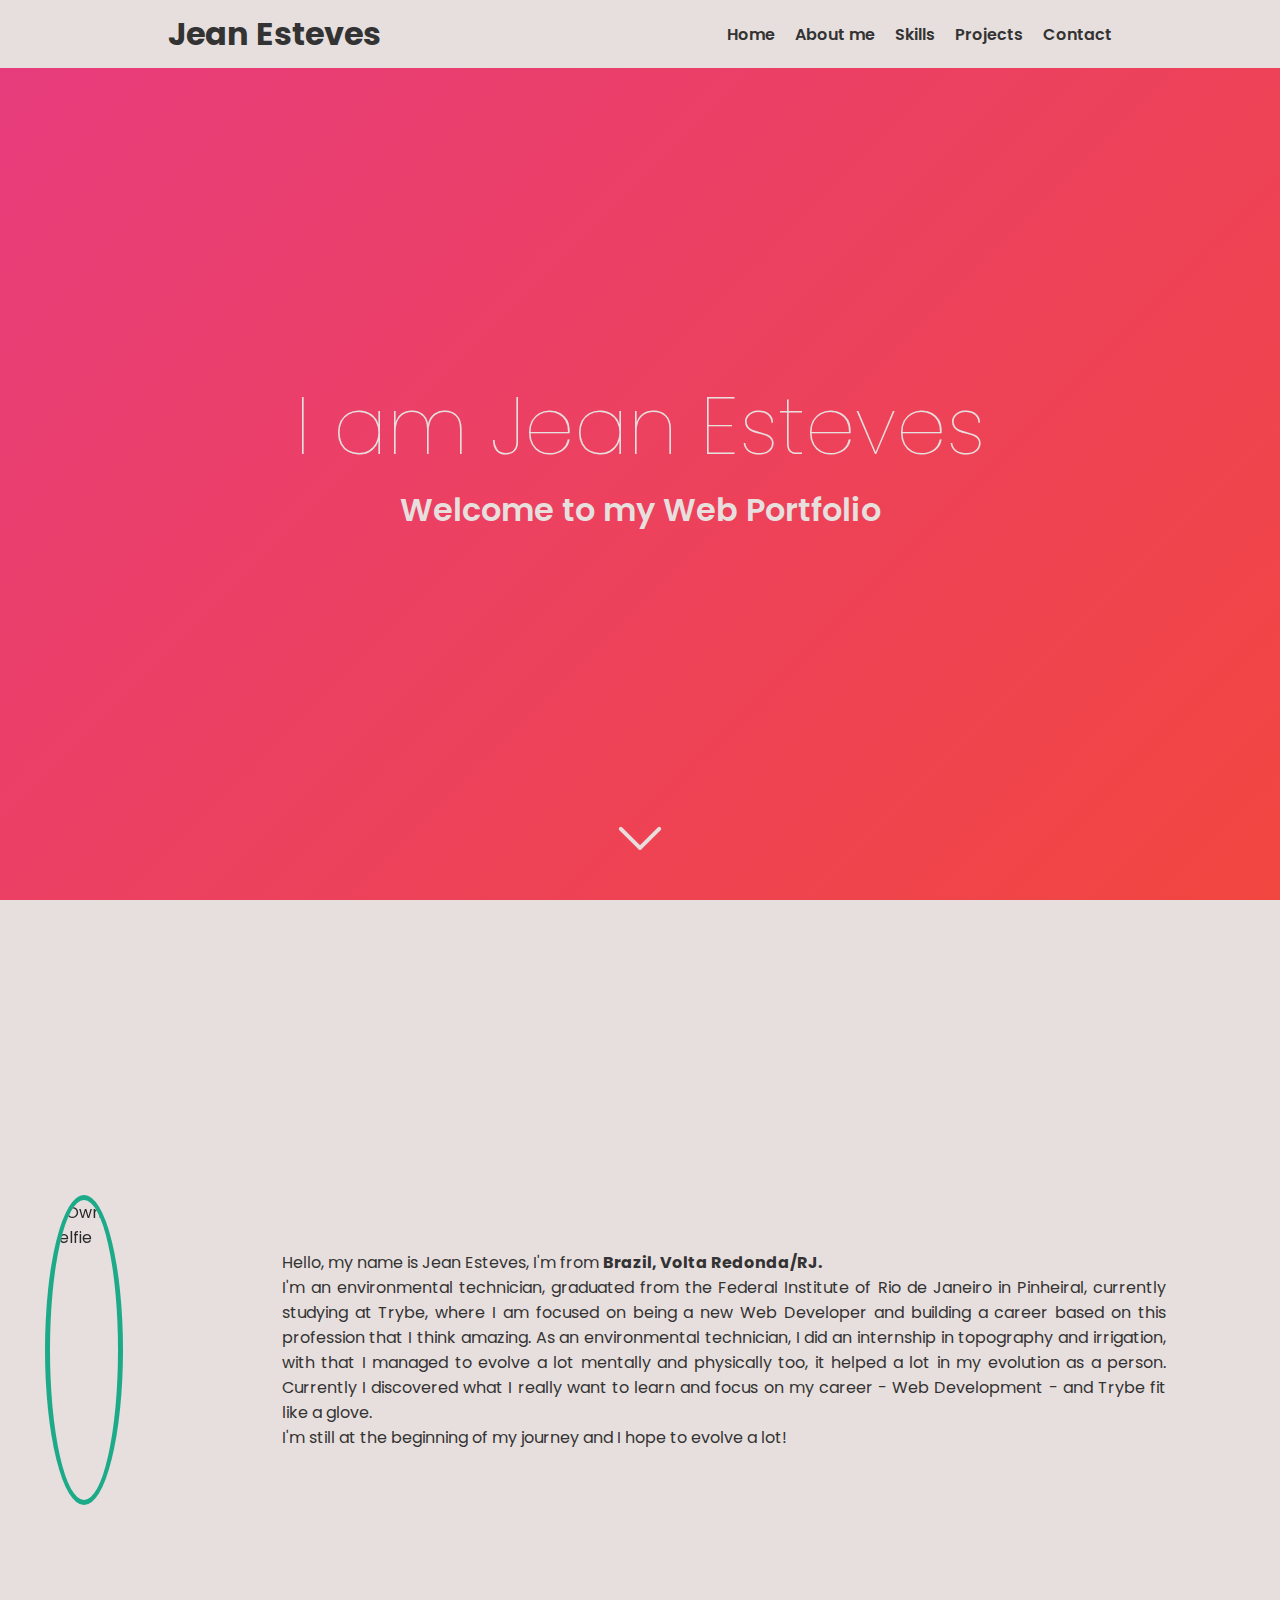
==== index.html @ ea4729e9 "nav feita" ====
<!DOCTYPE html>
<html lang="en">
  <head>
    <meta charset="UTF-8" />
    <link rel="preconnect" href="https://fonts.gstatic.com" />
    <link
      href="https://fonts.googleapis.com/css2?family=Poppins:ital,wght@0,200;0,300;0,400;0,500;0,600;1,200;1,300;1,400;1,500;1,600&display=swap"
      rel="stylesheet"
    />
		<link rel="preconnect" href="https://fonts.gstatic.com">
		<link href="https://fonts.googleapis.com/css2?family=Sintony:wght@400;700&display=swap" rel="stylesheet">
    <title>Portfolio | Home</title>
    <link
      rel="shortcut icon"
      href="public/portfolio.png"
      type="image/favicon.png"
    />
    <link rel="stylesheet" href="https://cdnjs.cloudflare.com/ajax/libs/animate.css/4.1.1/animate.min.css" />
    <link rel="stylesheet" type="text/css" href="style.css" />
  </head>
  <body>
		<nav class="nav-bar row">
			<div class="row">
				<h1 class="animated">Jean Esteves</h1>
			</div>
				<div class="row bar">
					<a href="#hero">Home</a>
					<a href="#description">About me</a>
					<a href="">Skills</a>
					<a href="projects.html">Projects</a>
					<a href="">Contact</a>
				</div>
		</nav>
    <header id="hero" class="column center">
      <h1 class="animate__animated animate__zoomInDown">I am Jean Esteves</h1>
			<h2 class="animate__animated animate__zoomInDown">Welcome to my Web Portfolio</h2>
			<a href="#description" onClick="scroll(0, 100)" class="animated animate__bounce"></a>
    </header>
		<section class="row center">
			<img class="border-img margin" src="https://media-exp1.licdn.com/dms/image/C4D03AQEQ98tojy8_SA/profile-displayphoto-shrink_200_200/0/1614861803107?e=1621468800&v=beta&t=xj0JyMyKRTUQZuPEvro9BOyjD8mfLPBQEzAtiOFyAzc" alt="Own Selfie">
			<div class="animate__animated animate__fadeInUp margin">
				<p id="description">
					Hello, my name is Jean Esteves, I'm from <strong>Brazil, Volta Redonda/RJ.</strong>
					<br>
					I'm an environmental technician, graduated from the Federal Institute of Rio de Janeiro in Pinheiral, currently studying at Trybe, where I am focused on being a new Web Developer and building a career based on this profession that I think amazing. As an environmental technician, I did an internship in topography and irrigation, with that I managed to evolve a lot mentally and physically too, it helped a lot in my evolution as a person. Currently I discovered what I really want to learn and focus on my career - Web Development - and Trybe fit like a glove.
					<br>
					I'm still at the beginning of my journey and I hope to evolve a lot!
				</p>
			</div>
		</section>
		<script src="script.js"></script>
  </body>
</html>
---- style.css ----
* {
  margin: 0;
  padding: 0;
  box-sizing: border-box;
}

html {
  scroll-behavior: smooth;
}

nav {
  width: 100%;
  background: #E7DFDD;
  z-index: 1;
}

nav h1.animated {
  animation-duration: 2.5s;
  color: linear-gradient(-45deg, #0056f7, #23d5ab, #f5492b, #e73c7e);
  animation: move-text-color 5s ease infinite;
}

@keyframes move-text-color {
  0% {
    bottom: -0.2em;
    opacity: 1;
    color: #2355d5;
  }
  
  50% {
    bottom: 0.2em;
    color: #f5492b;
  }

  75% {
    bottom: 0.1em;
    color: #e73c7e;
  }

  100% {
    bottom: 0;
    opacity: 1;
    color:#0056f7;
  }
}

h1, h2, h3, h4, h5, h6, p {
  cursor: default;
}

nav a {
  padding-left: 20px;
  text-decoration: none;
  color: #333;
  font-weight: 600;
  transition: 0.2s;
}

nav a:hover {
  filter: brightness(400%);
  cursor: pointer;
}

.nav-bar {
  position: fixed;
  justify-content: space-around;
  padding: 10px;
}

.bar {
  justify-content: space-between;
  align-items: center;
  padding-left: 10px;
}

body {
  font-family: 'Poppins', sans-serif;
  overflow-x: hidden;
  color: #333;
}

header {
  height: 100vh;
  background: linear-gradient(-45deg, #0056f7, #23d5ab, #f5492b, #e73c7e);
  animation: gradient 15s ease infinite;
  background-size: 400% 400%;
  color: #E7DFDD;
}

@keyframes gradient {
	0% {
		background-position: 0% 50%;
	}
	50% {
		background-position: 100% 50%;
	}
	100% {
		background-position: 0% 50%;
	}
}

header h1 {
  font-weight: 100;
  font-size: 5em;
}

header h2 {
  font-weight: 600;
  font-size: 2em;
}

header a.animated {
  position: absolute;
  margin: auto;
  right: 0;
  left: 0;
  bottom: 50px;
  height: 4px;
  width: 4px;
  border-radius: 2px;
  background: #E7DFDD;
  animation-duration: 2.5s;
  animation-iteration-count: infinite;
}

header a::before,
header a::after {
  position: absolute;
  top: -23px;
  content: "";
  height: 30px;
  width: 4px;
  border-radius: 2px;
  background: #E7DFDD;
}

header a::before {
  left: -10px;
  -webkit-transform: rotate(-45deg);
  -moz-transform:    rotate(-45deg);
  -ms-transform:     rotate(-45deg);
  -o-transform:      rotate(-45deg);
  transform:         rotate(-45deg);
}

header a::after {
  right: -10px;
  -webkit-transform: rotate(45deg);
  -moz-transform:    rotate(45deg);
  -ms-transform:     rotate(45deg);
  -o-transform:      rotate(45deg);
  transform:         rotate(45deg);
}

.column {
  display: flex;
  flex-direction: column;
}

.row {
  display: flex;
}

section {
  height: 100vh;
  background: #E7DFDD;
}

img {
  filter: brightness(80%);
  border-radius: 50%;
  width: 300px;
  height: 300px;
  margin-left: 40px;
}

.border-img {
  box-shadow: 0px 0px 0px 5px #23d5ab;
  transition: box-shadow 0.6s linear;
  margin: 0.5em;
}

.border-img:hover { box-shadow: 0px 0px 0px 10px#0056f7; }

section p {
  margin: 4em;
  text-align: justify;
}

.center {
  justify-content: center;
  align-items: center;
}

.margin {
  margin: 50px;
}
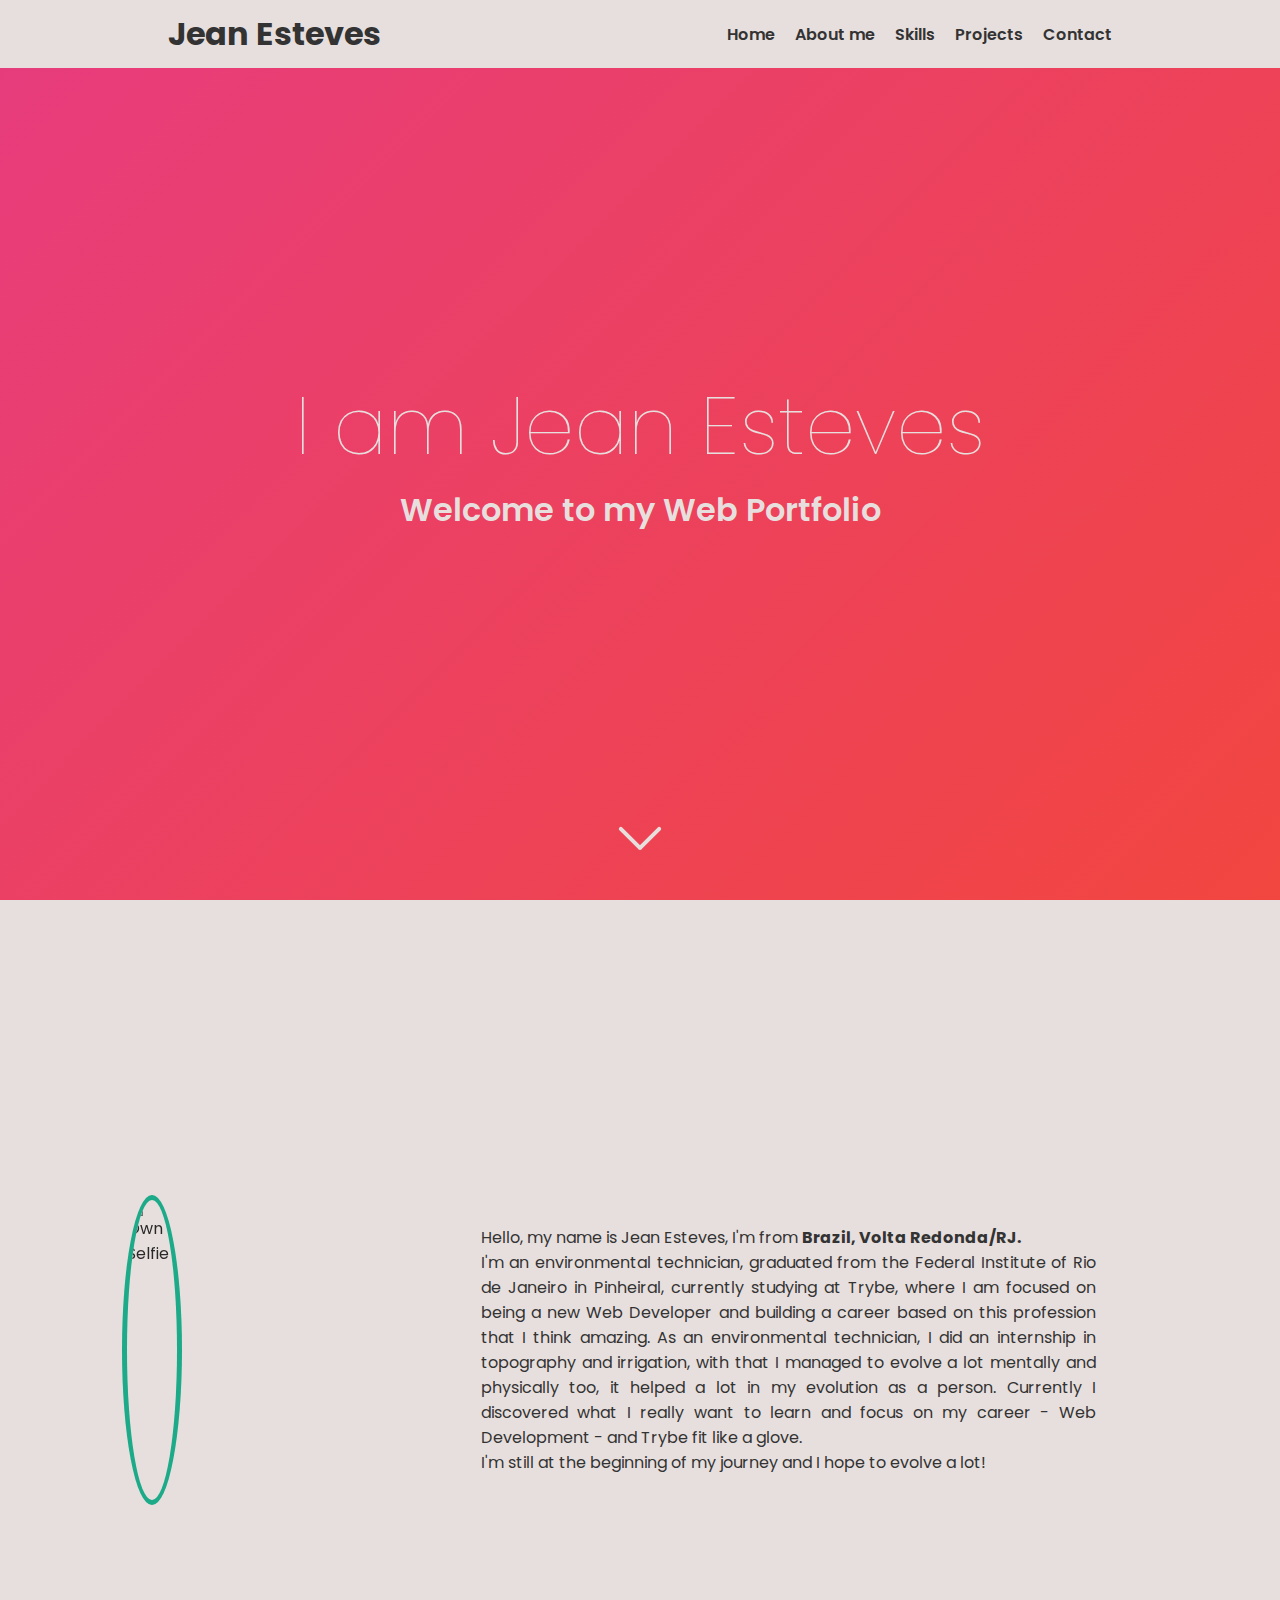
==== commit f4f8c768: "algumas mudanças" ====
--- a/index.html
+++ b/index.html
@@ -1,7 +1,9 @@
 <!DOCTYPE html>
 <html lang="en">
   <head>
-    <meta charset="UTF-8" />
+    <meta charset="UTF-8">
+  	<meta http-equiv="X-UA-Compatible" content="IE=edge">
+  	<meta name="viewport" content="width=device-width, initial-scale=1.0">
     <link rel="preconnect" href="https://fonts.gstatic.com" />
     <link
       href="https://fonts.googleapis.com/css2?family=Poppins:ital,wght@0,200;0,300;0,400;0,500;0,600;1,200;1,300;1,400;1,500;1,600&display=swap"
@@ -36,8 +38,8 @@
 			<h2 class="animate__animated animate__zoomInDown">Welcome to my Web Portfolio</h2>
 			<a href="#description" onClick="scroll(0, 100)" class="animated animate__bounce"></a>
     </header>
-		<section class="row center">
-			<img class="border-img margin" src="https://media-exp1.licdn.com/dms/image/C4D03AQEQ98tojy8_SA/profile-displayphoto-shrink_200_200/0/1614861803107?e=1621468800&v=beta&t=xj0JyMyKRTUQZuPEvro9BOyjD8mfLPBQEzAtiOFyAzc" alt="Own Selfie">
+		<section class="row center mobile">
+			<img class="border-img margin align" src="https://media-exp1.licdn.com/dms/image/C4D03AQEQ98tojy8_SA/profile-displayphoto-shrink_200_200/0/1614861803107?e=1621468800&v=beta&t=xj0JyMyKRTUQZuPEvro9BOyjD8mfLPBQEzAtiOFyAzc" alt="Own Selfie">
 			<div class="animate__animated animate__fadeInUp margin">
 				<p id="description">
 					Hello, my name is Jean Esteves, I'm from <strong>Brazil, Volta Redonda/RJ.</strong>
--- a/style.css
+++ b/style.css
@@ -180,7 +180,9 @@
   margin: 0.5em;
 }
 
-.border-img:hover { box-shadow: 0px 0px 0px 10px#0056f7; }
+.border-img:hover { 
+  box-shadow: 0px 0px 0px 10px#0056f7; 
+}
 
 section p {
   margin: 4em;
@@ -193,5 +195,31 @@
 }
 
 .margin {
-  margin: 50px;
-}+  margin: 120px;
+}
+
+img.align {
+  margin-left: 127px;
+}
+
+
+@media only screen and (max-width: 720px) {  
+  header{
+    text-align: center;
+  }
+
+  section {
+    height: 100%;
+  }
+
+  section div.margin {
+    margin: 0;
+  }
+
+  section.row {
+    flex-direction: column;
+  }
+  section.row div{
+    flex-direction: column;
+  }
+}
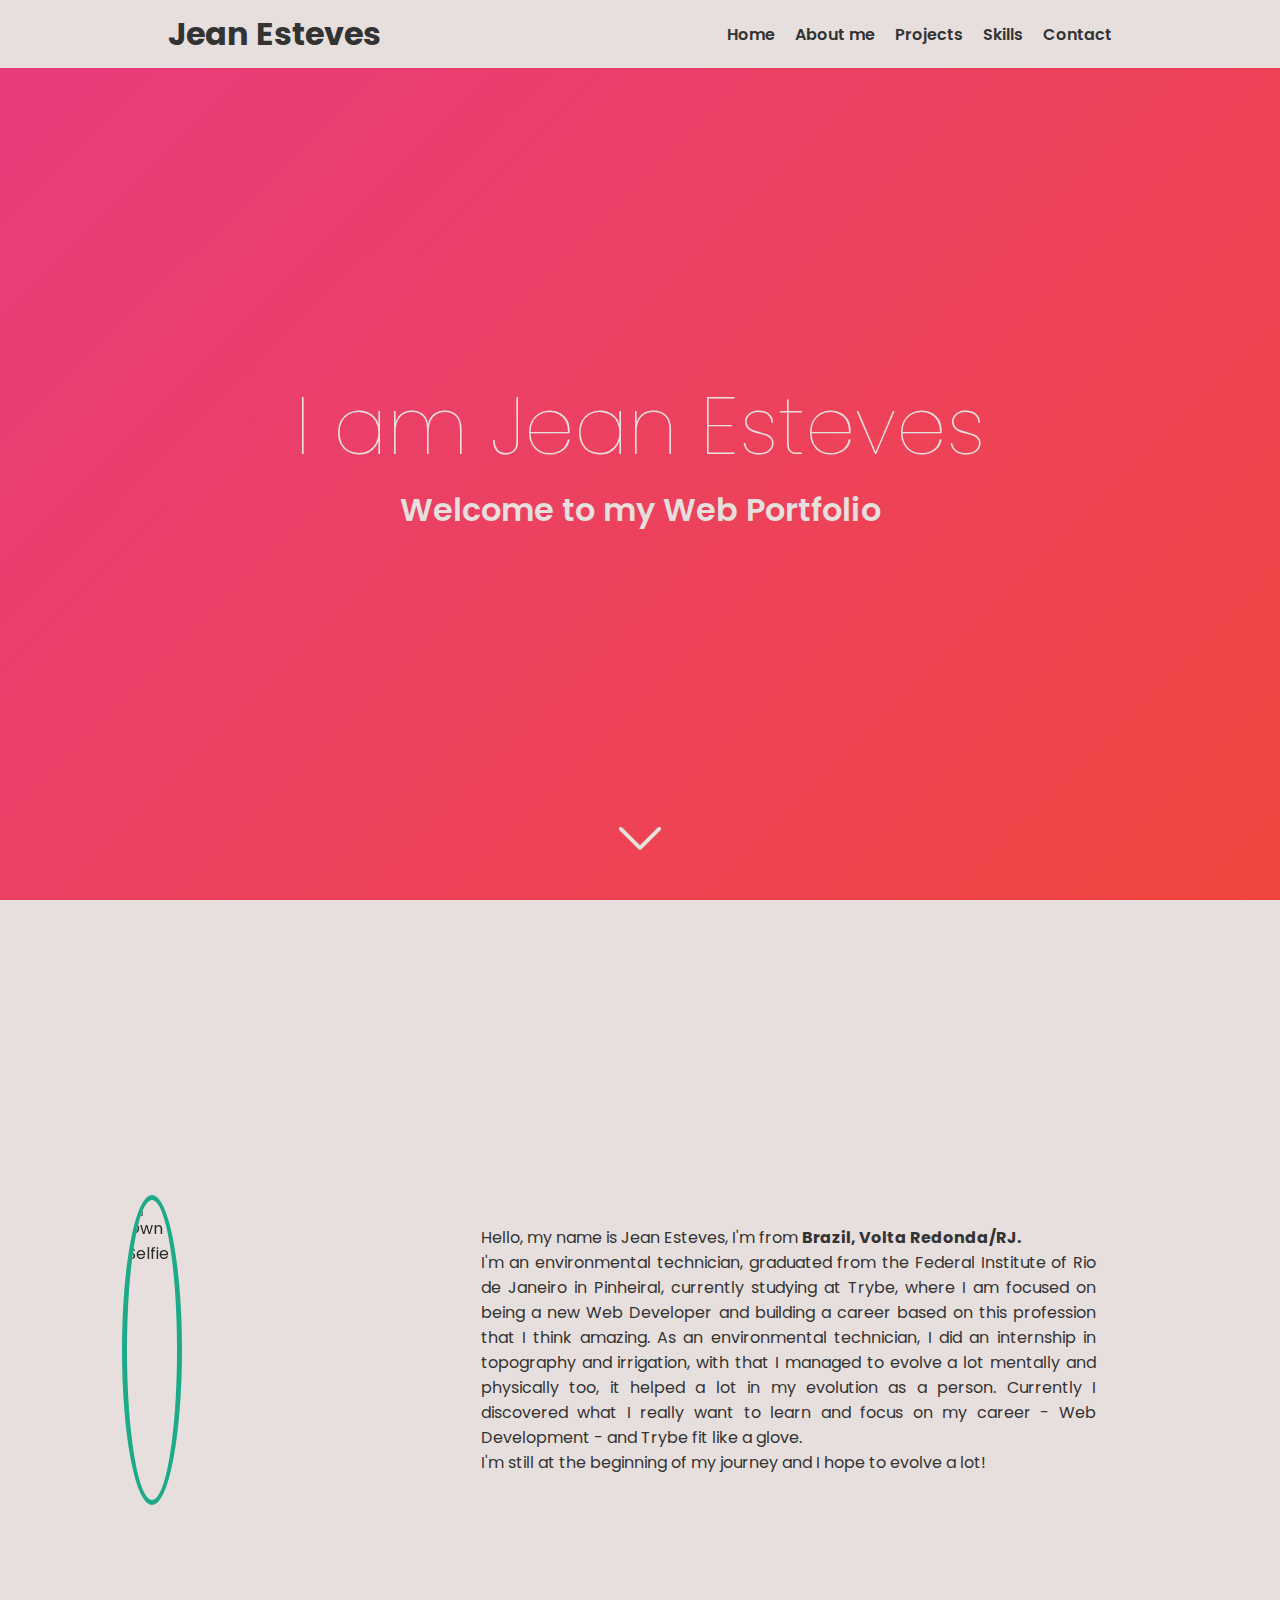
==== commit 99f3a069: "mudando disposiçao da nav" ====
--- a/index.html
+++ b/index.html
@@ -26,11 +26,11 @@
 				<h1 class="animated">Jean Esteves</h1>
 			</div>
 				<div class="row bar">
-					<a href="#hero">Home</a>
-					<a href="#description">About me</a>
-					<a href="">Skills</a>
-					<a href="projects.html">Projects</a>
-					<a href="">Contact</a>
+					<a href="index.html#hero">Home</a>
+					<a href="index.html#description">About me</a>
+					<a href="projects.html#projects">Projects</a>
+					<a href="projects.html#skills">Skills</a>
+					<a href="contact.html">Contact</a>
 				</div>
 		</nav>
     <header id="hero" class="column center">
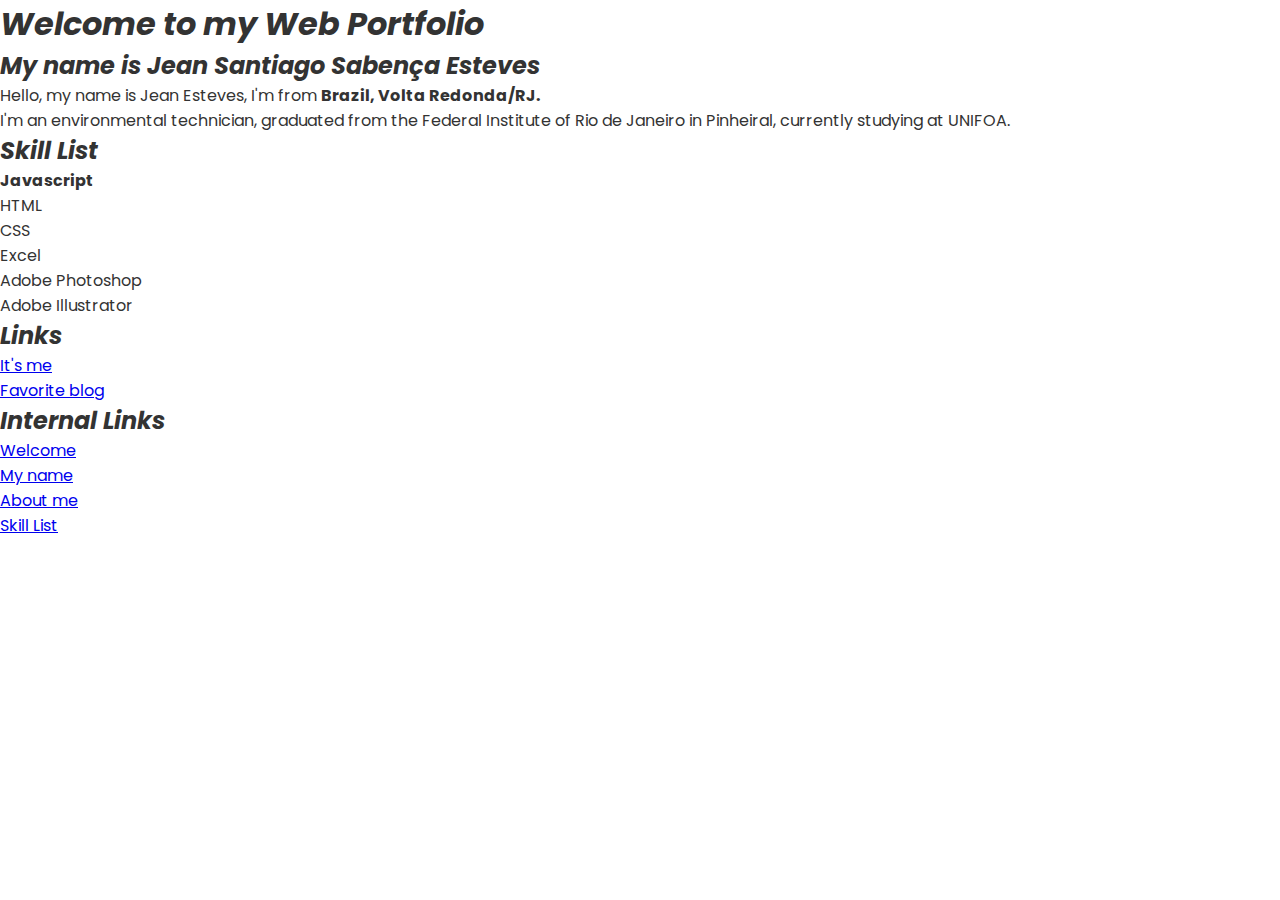
==== commit e419d4ca: "Update introduction" ====
--- a/index.html
+++ b/index.html
@@ -1,55 +1,42 @@
 <!DOCTYPE html>
 <html lang="en">
-  <head>
+<head>
     <meta charset="UTF-8">
-  	<meta http-equiv="X-UA-Compatible" content="IE=edge">
-  	<meta name="viewport" content="width=device-width, initial-scale=1.0">
-    <link rel="preconnect" href="https://fonts.gstatic.com" />
-    <link
-      href="https://fonts.googleapis.com/css2?family=Poppins:ital,wght@0,200;0,300;0,400;0,500;0,600;1,200;1,300;1,400;1,500;1,600&display=swap"
-      rel="stylesheet"
-    />
-		<link rel="preconnect" href="https://fonts.gstatic.com">
-		<link href="https://fonts.googleapis.com/css2?family=Sintony:wght@400;700&display=swap" rel="stylesheet">
-    <title>Portfolio | Home</title>
-    <link
-      rel="shortcut icon"
-      href="public/portfolio.png"
-      type="image/favicon.png"
-    />
-    <link rel="stylesheet" href="https://cdnjs.cloudflare.com/ajax/libs/animate.css/4.1.1/animate.min.css" />
-    <link rel="stylesheet" type="text/css" href="style.css" />
-  </head>
-  <body>
-		<nav class="nav-bar row">
-			<div class="row">
-				<h1 class="animated">Jean Esteves</h1>
-			</div>
-				<div class="row bar">
-					<a href="index.html#hero">Home</a>
-					<a href="index.html#description">About me</a>
-					<a href="projects.html#projects">Projects</a>
-					<a href="projects.html#skills">Skills</a>
-					<a href="contact.html">Contact</a>
-				</div>
-		</nav>
-    <header id="hero" class="column center">
-      <h1 class="animate__animated animate__zoomInDown">I am Jean Esteves</h1>
-			<h2 class="animate__animated animate__zoomInDown">Welcome to my Web Portfolio</h2>
-			<a href="#description" onClick="scroll(0, 100)" class="animated animate__bounce"></a>
-    </header>
-		<section class="row center mobile">
-			<img class="border-img margin align" src="https://media-exp1.licdn.com/dms/image/C4D03AQEQ98tojy8_SA/profile-displayphoto-shrink_200_200/0/1614861803107?e=1621468800&v=beta&t=xj0JyMyKRTUQZuPEvro9BOyjD8mfLPBQEzAtiOFyAzc" alt="Own Selfie">
-			<div class="animate__animated animate__fadeInUp margin">
-				<p id="description">
-					Hello, my name is Jean Esteves, I'm from <strong>Brazil, Volta Redonda/RJ.</strong>
-					<br>
-					I'm an environmental technician, graduated from the Federal Institute of Rio de Janeiro in Pinheiral, currently studying at Trybe, where I am focused on being a new Web Developer and building a career based on this profession that I think amazing. As an environmental technician, I did an internship in topography and irrigation, with that I managed to evolve a lot mentally and physically too, it helped a lot in my evolution as a person. Currently I discovered what I really want to learn and focus on my career - Web Development - and Trybe fit like a glove.
-					<br>
-					I'm still at the beginning of my journey and I hope to evolve a lot!
-				</p>
-			</div>
-		</section>
-		<script src="script.js"></script>
-  </body>
+    <link rel="preconnect" href="https://fonts.gstatic.com">
+    <link href="https://fonts.googleapis.com/css2?family=Poppins:ital,wght@0,200;0,300;0,400;0,500;0,600;1,200;1,300;1,400;1,500;1,600&display=swap" rel="stylesheet">
+    <title>Web Portfolio</title>
+    <link rel="stylesheet" type="text/css" href="style.css">
+</head>
+<body>
+    <h1 id="welcome"><em>Welcome to my Web Portfolio</em></h1>
+    
+    <h2 id="name"><em>My name is Jean Santiago Sabença Esteves</em></h2>
+
+    <p id="introduction">
+        Hello, my name is Jean Esteves, I'm from <strong>Brazil, Volta Redonda/RJ.</strong>
+        <br>
+        I'm an environmental technician, graduated from the Federal Institute of Rio de Janeiro in Pinheiral, currently studying at UNIFOA.
+    </p>
+
+    <h2 id="skill" class="skill-list"><em>Skill List</em></h2>
+
+    <ul class="skill-list">
+        <li><strong>Javascript</strong></li>
+        <li>HTML</li>
+        <li>CSS</li>
+        <li>Excel</li>
+        <li>Adobe Photoshop</li>
+        <li>Adobe Illustrator</li>
+    </ul>
+
+    <h2 id="links"><em>Links</em></h2>
+    <a href="#selfie" class="link">It's me</a><br>
+    <a href="https://blog.betrybe.com/" target="_blank" class="link">Favorite blog</a>
+    
+    <h2 id="internal-links"><em>Internal Links</em></h2>
+    <a href="#welcome" class="link">Welcome</a><br>
+    <a href="#name" class="link">My name</a><br>
+    <a href="#introduction" class="link">About me</a><br>
+    <a href="#skill" class="link">Skill List</a>
+</body>
 </html>
--- a/style.css
+++ b/style.css
@@ -109,7 +109,11 @@
   font-size: 2em;
 }
 
-header a.animated {
+header span a {
+  padding: 40px;
+}
+
+header span.animated {
   position: absolute;
   margin: auto;
   right: 0;
@@ -123,8 +127,8 @@
   animation-iteration-count: infinite;
 }
 
-header a::before,
-header a::after {
+header span::before,
+header span::after {
   position: absolute;
   top: -23px;
   content: "";
@@ -134,7 +138,7 @@
   background: #E7DFDD;
 }
 
-header a::before {
+header span::before {
   left: -10px;
   -webkit-transform: rotate(-45deg);
   -moz-transform:    rotate(-45deg);
@@ -143,7 +147,7 @@
   transform:         rotate(-45deg);
 }
 
-header a::after {
+header span::after {
   right: -10px;
   -webkit-transform: rotate(45deg);
   -moz-transform:    rotate(45deg);
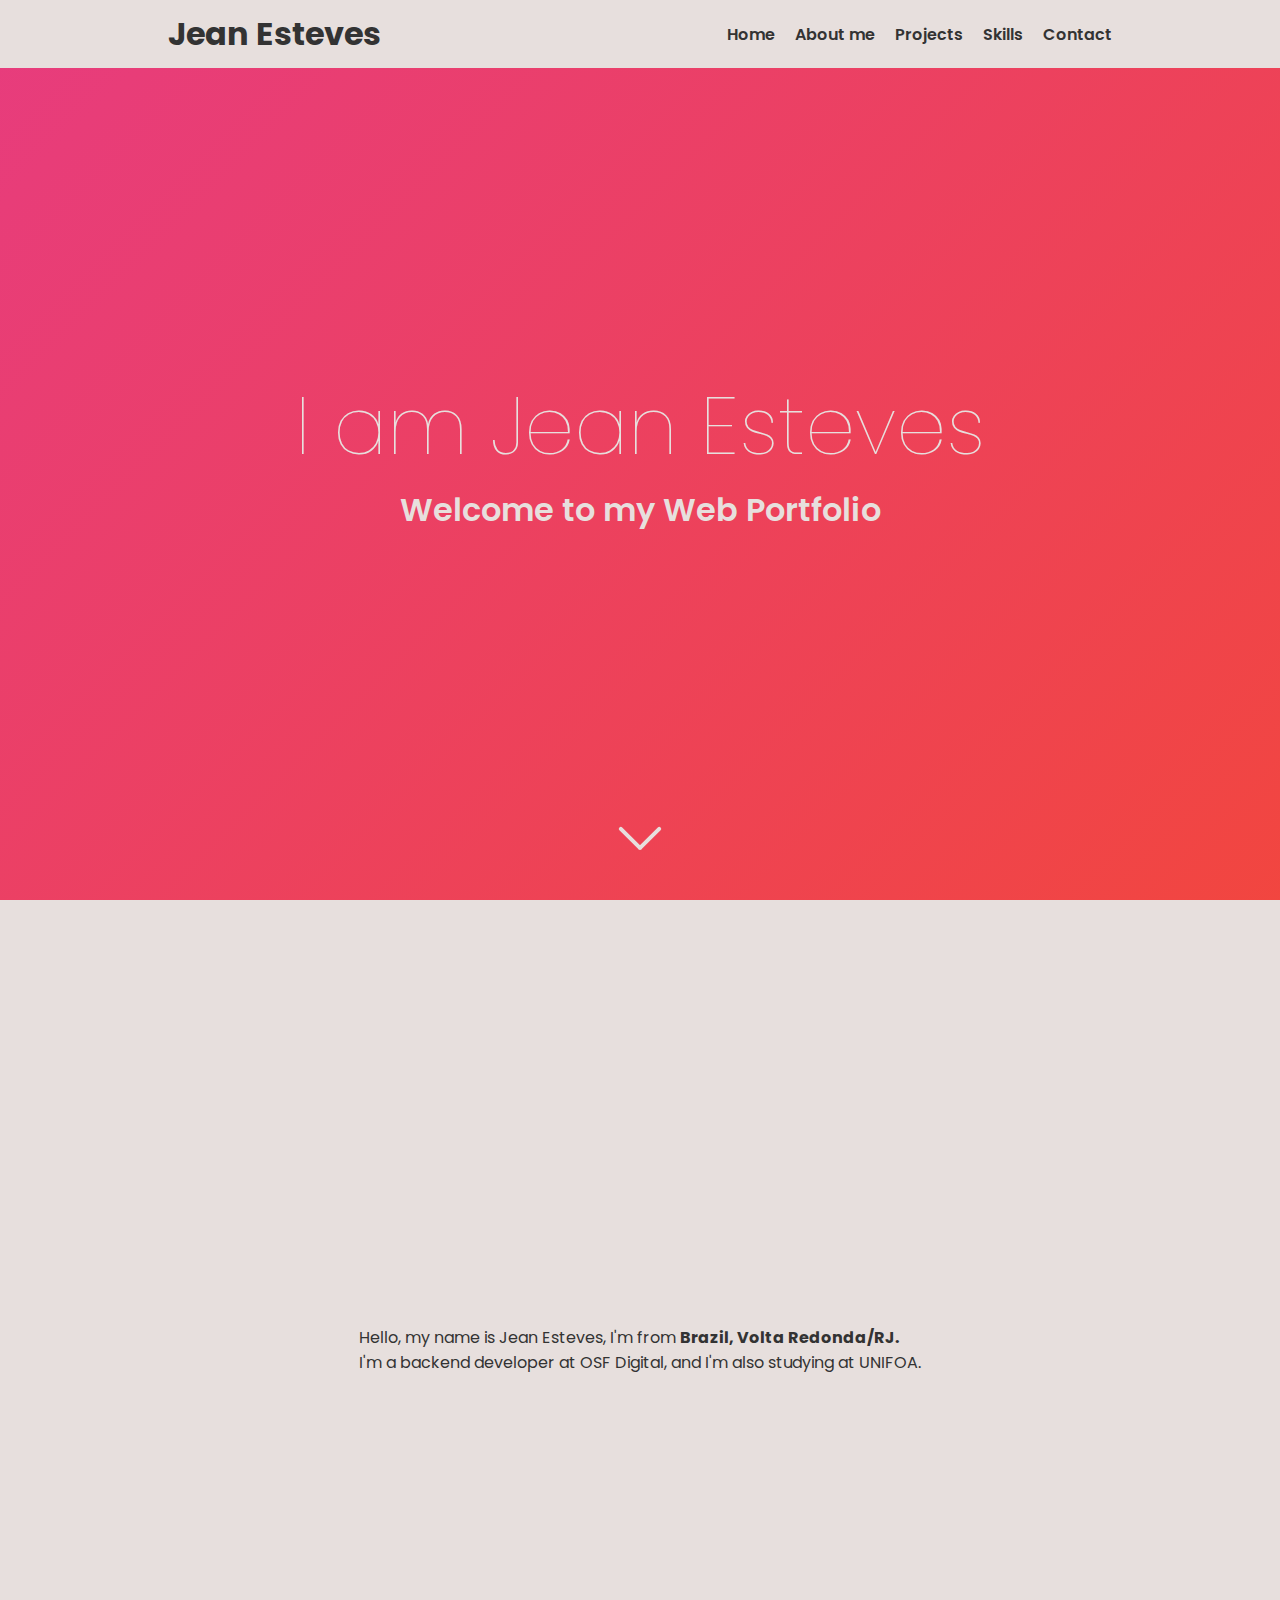
==== commit 63f7d427: "Adjust Introduction" ====
--- a/index.html
+++ b/index.html
@@ -1,42 +1,52 @@
 <!DOCTYPE html>
 <html lang="en">
-<head>
+  <head>
     <meta charset="UTF-8">
-    <link rel="preconnect" href="https://fonts.gstatic.com">
-    <link href="https://fonts.googleapis.com/css2?family=Poppins:ital,wght@0,200;0,300;0,400;0,500;0,600;1,200;1,300;1,400;1,500;1,600&display=swap" rel="stylesheet">
-    <title>Web Portfolio</title>
-    <link rel="stylesheet" type="text/css" href="style.css">
-</head>
-<body>
-    <h1 id="welcome"><em>Welcome to my Web Portfolio</em></h1>
-    
-    <h2 id="name"><em>My name is Jean Santiago Sabença Esteves</em></h2>
-
-    <p id="introduction">
-        Hello, my name is Jean Esteves, I'm from <strong>Brazil, Volta Redonda/RJ.</strong>
-        <br>
-        I'm an environmental technician, graduated from the Federal Institute of Rio de Janeiro in Pinheiral, currently studying at UNIFOA.
-    </p>
-
-    <h2 id="skill" class="skill-list"><em>Skill List</em></h2>
-
-    <ul class="skill-list">
-        <li><strong>Javascript</strong></li>
-        <li>HTML</li>
-        <li>CSS</li>
-        <li>Excel</li>
-        <li>Adobe Photoshop</li>
-        <li>Adobe Illustrator</li>
-    </ul>
-
-    <h2 id="links"><em>Links</em></h2>
-    <a href="#selfie" class="link">It's me</a><br>
-    <a href="https://blog.betrybe.com/" target="_blank" class="link">Favorite blog</a>
-    
-    <h2 id="internal-links"><em>Internal Links</em></h2>
-    <a href="#welcome" class="link">Welcome</a><br>
-    <a href="#name" class="link">My name</a><br>
-    <a href="#introduction" class="link">About me</a><br>
-    <a href="#skill" class="link">Skill List</a>
-</body>
+  	<meta http-equiv="X-UA-Compatible" content="IE=edge">
+  	<meta name="viewport" content="width=device-width, initial-scale=1.0">
+    <link rel="preconnect" href="https://fonts.gstatic.com" />
+    <link
+      href="https://fonts.googleapis.com/css2?family=Poppins:ital,wght@0,200;0,300;0,400;0,500;0,600;1,200;1,300;1,400;1,500;1,600&display=swap"
+      rel="stylesheet"
+    />
+		<link rel="preconnect" href="https://fonts.gstatic.com">
+		<link href="https://fonts.googleapis.com/css2?family=Sintony:wght@400;700&display=swap" rel="stylesheet">
+    <title>Portfolio | Home</title>
+    <link
+      rel="shortcut icon"
+      href="public/portfolio.png"
+      type="image/favicon.png"
+    />
+    <link rel="stylesheet" href="https://cdnjs.cloudflare.com/ajax/libs/animate.css/4.1.1/animate.min.css" />
+    <link rel="stylesheet" type="text/css" href="style.css" />
+  </head>
+  <body>
+		<nav class="nav-bar row">
+			<div class="row">
+				<h1 class="animated">Jean Esteves</h1>
+			</div>
+				<div class="row bar">
+					<a href="index.html#hero">Home</a>
+					<a href="index.html#description">About me</a>
+					<a href="projects.html#projects">Projects</a>
+					<a href="projects.html#skills">Skills</a>
+					<a href="contact.html">Contact</a>
+				</div>
+		</nav>
+    <header id="hero" class="column center">
+      <h1 class="animate__animated animate__zoomInDown">I am Jean Esteves</h1>
+			<h2 class="animate__animated animate__zoomInDown">Welcome to my Web Portfolio</h2>
+			<span class="animated animate__bounce"><a href="index.html#section"></a></span>
+    </header>
+		<section id="section" class="row center mobile">
+			<div class="animate__animated animate__fadeInUp margin">
+				<p id="description">
+					Hello, my name is Jean Esteves, I'm from <strong>Brazil, Volta Redonda/RJ.</strong>
+					<br>
+					I'm a backend developer at OSF Digital, and I'm also studying at UNIFOA.
+				</p>
+			</div>
+		</section>
+		<script src="script.js"></script>
+  </body>
 </html>
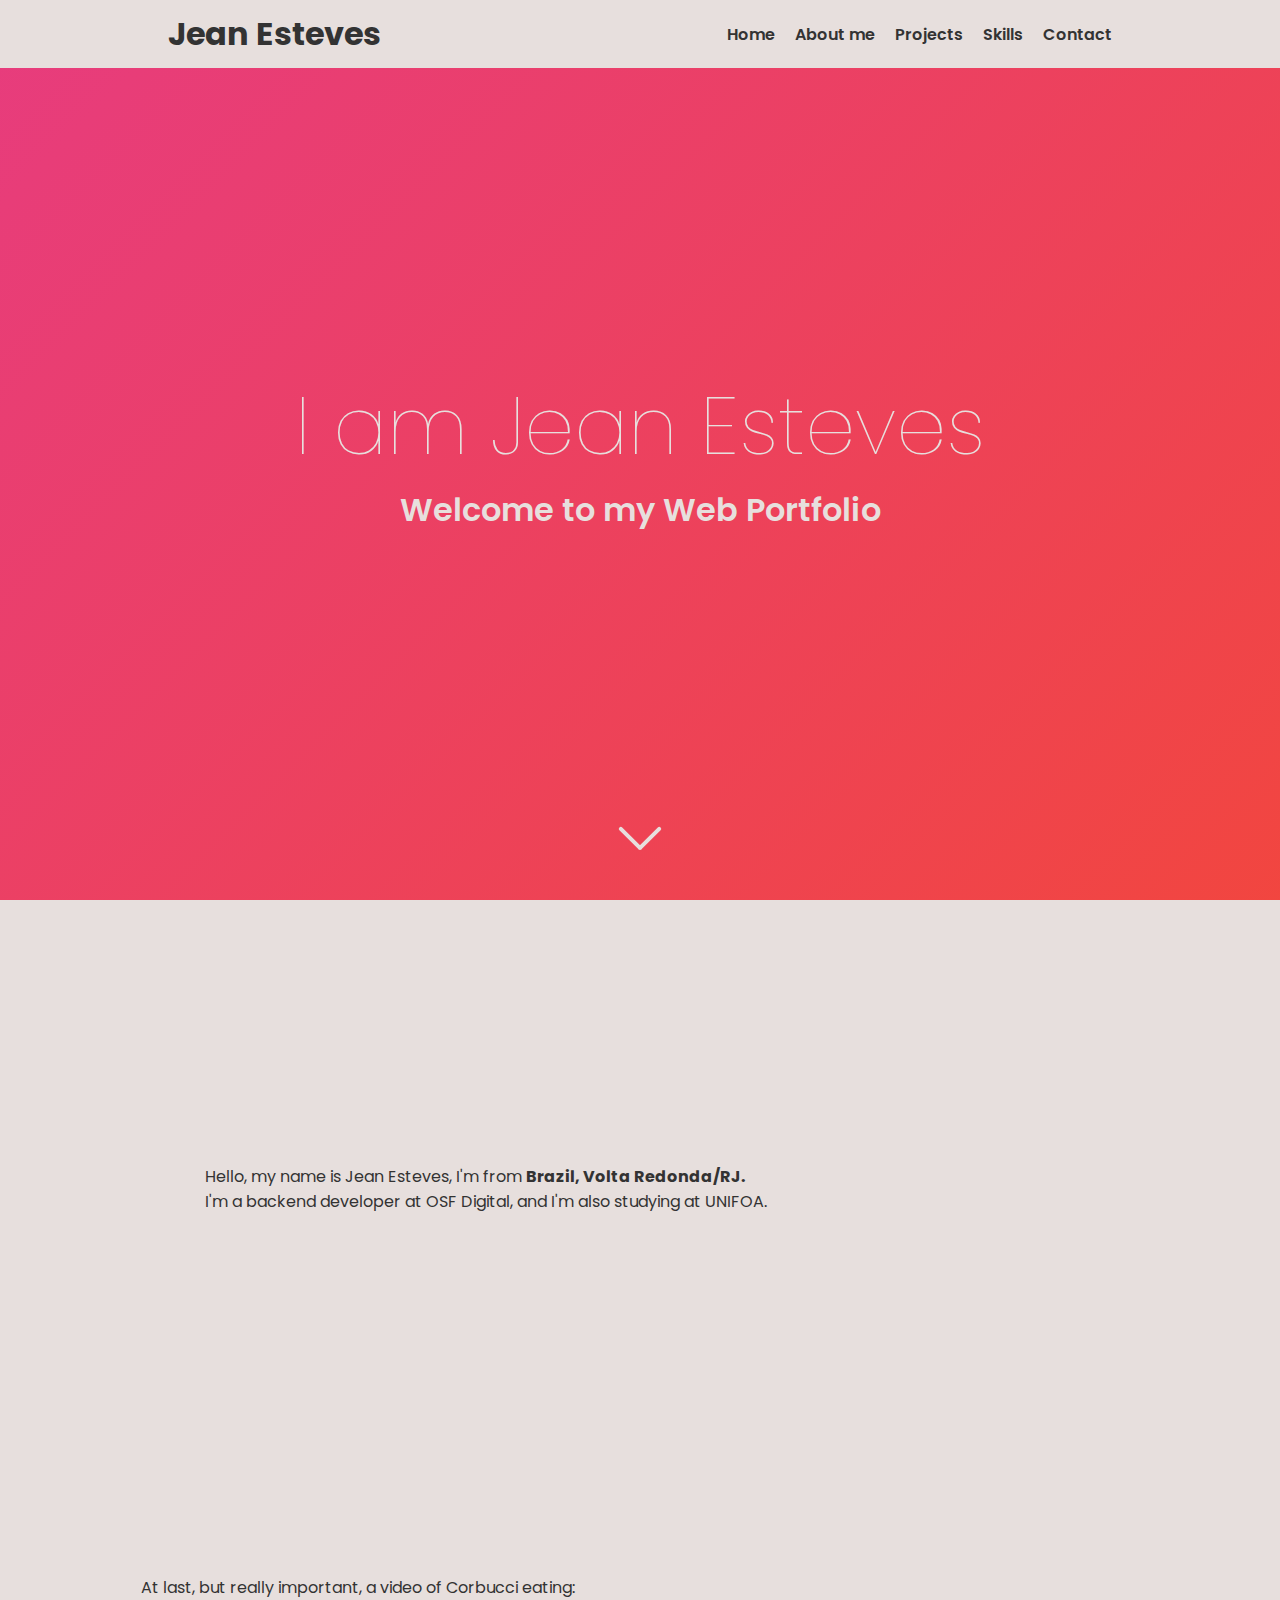
==== commit 7585ba65: "Add video" ====
--- a/index.html
+++ b/index.html
@@ -45,6 +45,8 @@
 					<br>
 					I'm a backend developer at OSF Digital, and I'm also studying at UNIFOA.
 				</p>
+				At last, but really important, a video of Corbucci eating:
+				<iframe width="560" height="315" src="https://www.youtube.com/embed/Olg2HWNk48I?si=Vi5s8tEa82Zcz0bB" title="YouTube video player" frameborder="0" allow="accelerometer; autoplay; clipboard-write; encrypted-media; gyroscope; picture-in-picture; web-share" allowfullscreen></iframe>
 			</div>
 		</section>
 		<script src="script.js"></script>
